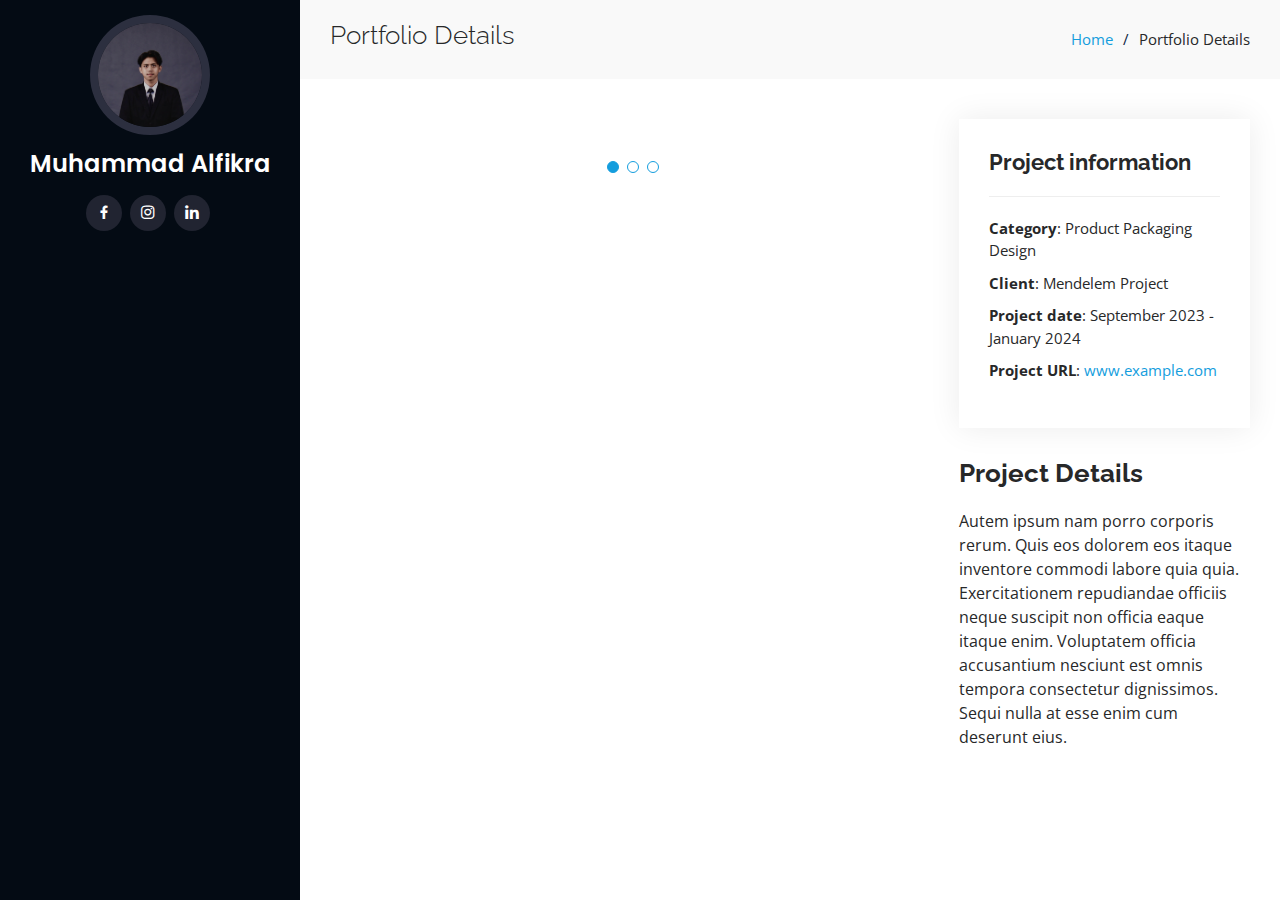
==== design.html @ d789ddfa "sixth" ====
<!DOCTYPE html>
<html lang="en">

<head>
  <meta charset="utf-8">
  <meta content="width=device-width, initial-scale=1.0" name="viewport">

  <title>Portfolio Details</title>
  <meta content="" name="description">
  <meta content="" name="keywords">

  <!-- Favicons -->
  <link href="assets/img/blurry.png" rel="icon">
  <link href="assets/img/apple-touch-icon.png" rel="apple-touch-icon">

  <!-- Google Fonts -->
  <link href="https://fonts.googleapis.com/css?family=Open+Sans:300,300i,400,400i,600,600i,700,700i|Raleway:300,300i,400,400i,500,500i,600,600i,700,700i|Poppins:300,300i,400,400i,500,500i,600,600i,700,700i" rel="stylesheet">

  <!-- Vendor CSS Files -->
  <link href="assets/vendor/aos/aos.css" rel="stylesheet">
  <link href="assets/vendor/bootstrap/css/bootstrap.min.css" rel="stylesheet">
  <link href="assets/vendor/bootstrap-icons/bootstrap-icons.css" rel="stylesheet">
  <link href="assets/vendor/boxicons/css/boxicons.min.css" rel="stylesheet">
  <link href="assets/vendor/glightbox/css/glightbox.min.css" rel="stylesheet">
  <link href="assets/vendor/swiper/swiper-bundle.min.css" rel="stylesheet">

  <!-- Template Main CSS File -->
  <link href="assets/css/style.css" rel="stylesheet">

  <!-- =======================================================
  * Template Name: iPortfolio
  * Template URL: https://bootstrapmade.com/iportfolio-bootstrap-portfolio-websites-template/
  * Updated: Mar 17 2024 with Bootstrap v5.3.3
  * Author: BootstrapMade.com
  * License: https://bootstrapmade.com/license/
  ======================================================== -->
</head>

<body>

  <!-- ======= Mobile nav toggle button ======= -->
  <i class="bi bi-list mobile-nav-toggle d-xl-none"></i>

  <!-- ======= Header ======= -->
  <header id="header">
    <div class="d-flex flex-column">

      <div class="profile">
        <img src="assets/img/profile.jpg" alt="" class="img-fluid rounded-circle">
        <h1 class="text-light"><a href="index.html">Muhammad Alfikra</a></h1>
        <div class="social-links mt-3 text-center">
          <a href="#" class="facebook"><i class="bx bxl-facebook"></i></a>
          <a href="#" class="instagram"><i class="bx bxl-instagram"></i></a>
          <a href="#" class="linkedin"><i class="bx bxl-linkedin"></i></a>
        </div>
      </div>


    </div>
  </header><!-- End Header -->

  <main id="main">

    <!-- ======= Breadcrumbs ======= -->
    <section id="breadcrumbs" class="breadcrumbs">
      <div class="container">

        <div class="d-flex justify-content-between align-items-center">
          <h2>Portfolio Details</h2>
          <ol>
            <li><a href="index.html">Home</a></li>
            <li>Portfolio Details</li>
          </ol>
        </div>

      </div>
    </section><!-- End Breadcrumbs -->

    <!-- ======= Portfolio Details Section ======= -->
    <section id="portfolio-details" class="portfolio-details">
      <div class="container">

        <div class="row gy-4">

          <div class="col-lg-8">
            <div class="portfolio-details-slider swiper">
              <div class="swiper-wrapper align-items-center">

                <div class="swiper-slide">
                  <img src="assets/img/portfolio/Design.png" alt="">
                </div>

                <div class="swiper-slide">
                  <img src="assets/img/portfolio/Design-2.png" alt="">
                </div>

                <div class="swiper-slide">
                  <img src="assets/img/portfolio/Design-3.png" alt="">
                </div>

              </div>
              <div class="swiper-pagination"></div>
            </div>
          </div>

          <div class="col-lg-4">
            <div class="portfolio-info">
              <h3>Project information</h3>
              <ul>
                <li><strong>Category</strong>: Product Packaging Design</li>
                <li><strong>Client</strong>: Mendelem Project</li>
                <li><strong>Project date</strong>: September 2023 - January 2024</li>
                <li><strong>Project URL</strong>: <a href="#">www.example.com</a></li>
              </ul>
            </div>
            <div class="portfolio-description">
              <h2>Project Details</h2>
              <p>
                Autem ipsum nam porro corporis rerum. Quis eos dolorem eos itaque inventore commodi labore quia quia. Exercitationem repudiandae officiis neque suscipit non officia eaque itaque enim. Voluptatem officia accusantium nesciunt est omnis tempora consectetur dignissimos. Sequi nulla at esse enim cum deserunt eius.
              </p>
            </div>
          </div>

        </div>

      </div>
    </section><!-- End Portfolio Details Section -->

  </main><!-- End #main -->

  <!-- ======= Footer ======= -->

  <a href="#" class="back-to-top d-flex align-items-center justify-content-center"><i class="bi bi-arrow-up-short"></i></a>

  <!-- Vendor JS Files -->
  <script src="assets/vendor/purecounter/purecounter_vanilla.js"></script>
  <script src="assets/vendor/aos/aos.js"></script>
  <script src="assets/vendor/bootstrap/js/bootstrap.bundle.min.js"></script>
  <script src="assets/vendor/glightbox/js/glightbox.min.js"></script>
  <script src="assets/vendor/isotope-layout/isotope.pkgd.min.js"></script>
  <script src="assets/vendor/swiper/swiper-bundle.min.js"></script>
  <script src="assets/vendor/typed.js/typed.umd.js"></script>
  <script src="assets/vendor/waypoints/noframework.waypoints.js"></script>
  <script src="assets/vendor/php-email-form/validate.js"></script>

  <!-- Template Main JS File -->
  <script src="assets/js/main.js"></script>

</body>

</html>
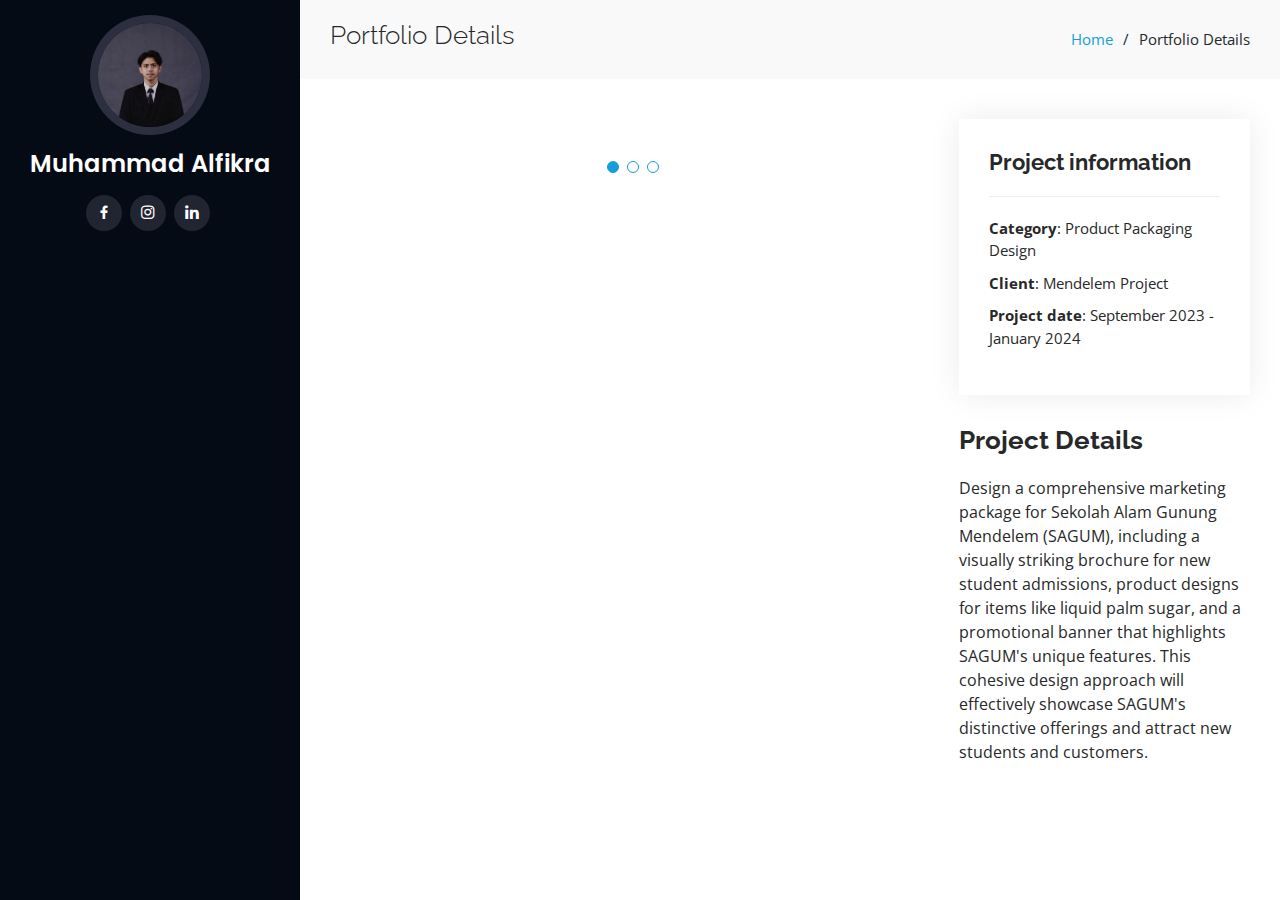
==== commit 3dd58884: "25/5 sixth" ====
--- a/design.html
+++ b/design.html
@@ -110,13 +110,12 @@
                 <li><strong>Category</strong>: Product Packaging Design</li>
                 <li><strong>Client</strong>: Mendelem Project</li>
                 <li><strong>Project date</strong>: September 2023 - January 2024</li>
-                <li><strong>Project URL</strong>: <a href="#">www.example.com</a></li>
               </ul>
             </div>
             <div class="portfolio-description">
               <h2>Project Details</h2>
               <p>
-                Autem ipsum nam porro corporis rerum. Quis eos dolorem eos itaque inventore commodi labore quia quia. Exercitationem repudiandae officiis neque suscipit non officia eaque itaque enim. Voluptatem officia accusantium nesciunt est omnis tempora consectetur dignissimos. Sequi nulla at esse enim cum deserunt eius.
+                Design a comprehensive marketing package for Sekolah Alam Gunung Mendelem (SAGUM), including a visually striking brochure for new student admissions, product designs for items like liquid palm sugar, and a promotional banner that highlights SAGUM's unique features. This cohesive design approach will effectively showcase SAGUM's distinctive offerings and attract new students and customers.
               </p>
             </div>
           </div>
--- a/assets/css/style.css
+++ b/assets/css/style.css
@@ -241,7 +241,7 @@
 #hero {
   width: 100%;
   height: 100vh;
-  background: url("../img/bgfly.png") top center;
+  background: url("../img/bgfly-1.png") top center;
   background-size: cover;
 }
 
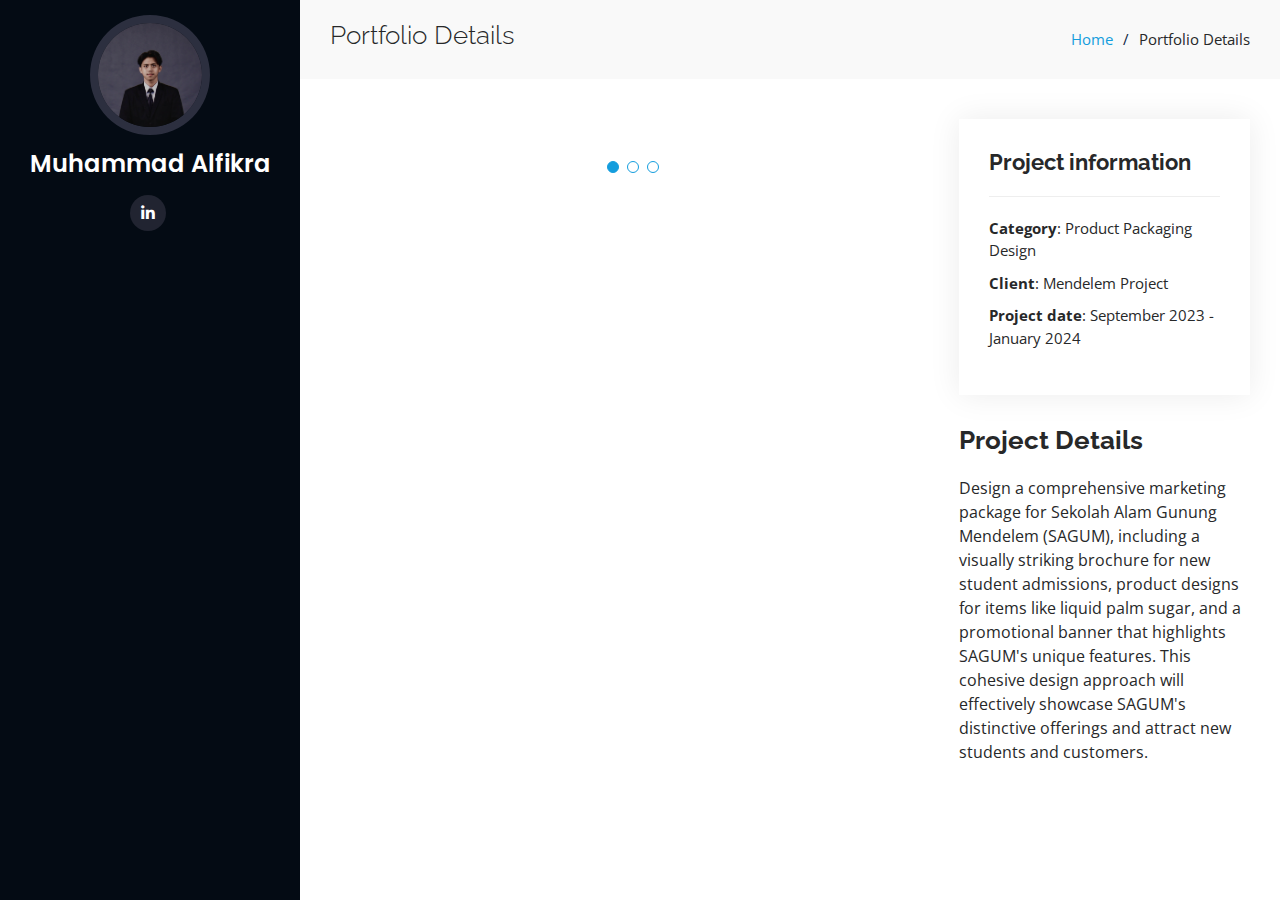
==== commit cb491298: "25/5 nineth" ====
--- a/design.html
+++ b/design.html
@@ -49,9 +49,7 @@
         <img src="assets/img/profile.jpg" alt="" class="img-fluid rounded-circle">
         <h1 class="text-light"><a href="index.html">Muhammad Alfikra</a></h1>
         <div class="social-links mt-3 text-center">
-          <a href="#" class="facebook"><i class="bx bxl-facebook"></i></a>
-          <a href="#" class="instagram"><i class="bx bxl-instagram"></i></a>
-          <a href="#" class="linkedin"><i class="bx bxl-linkedin"></i></a>
+          <a href="https://www.linkedin.com/in/muhammad-alfikra-38265222a?utm_source=share&utm_campaign=share_via&utm_content=profile&utm_medium=ios_app" class="linkedin"><i class="bx bxl-linkedin"></i></a>
         </div>
       </div>
 
